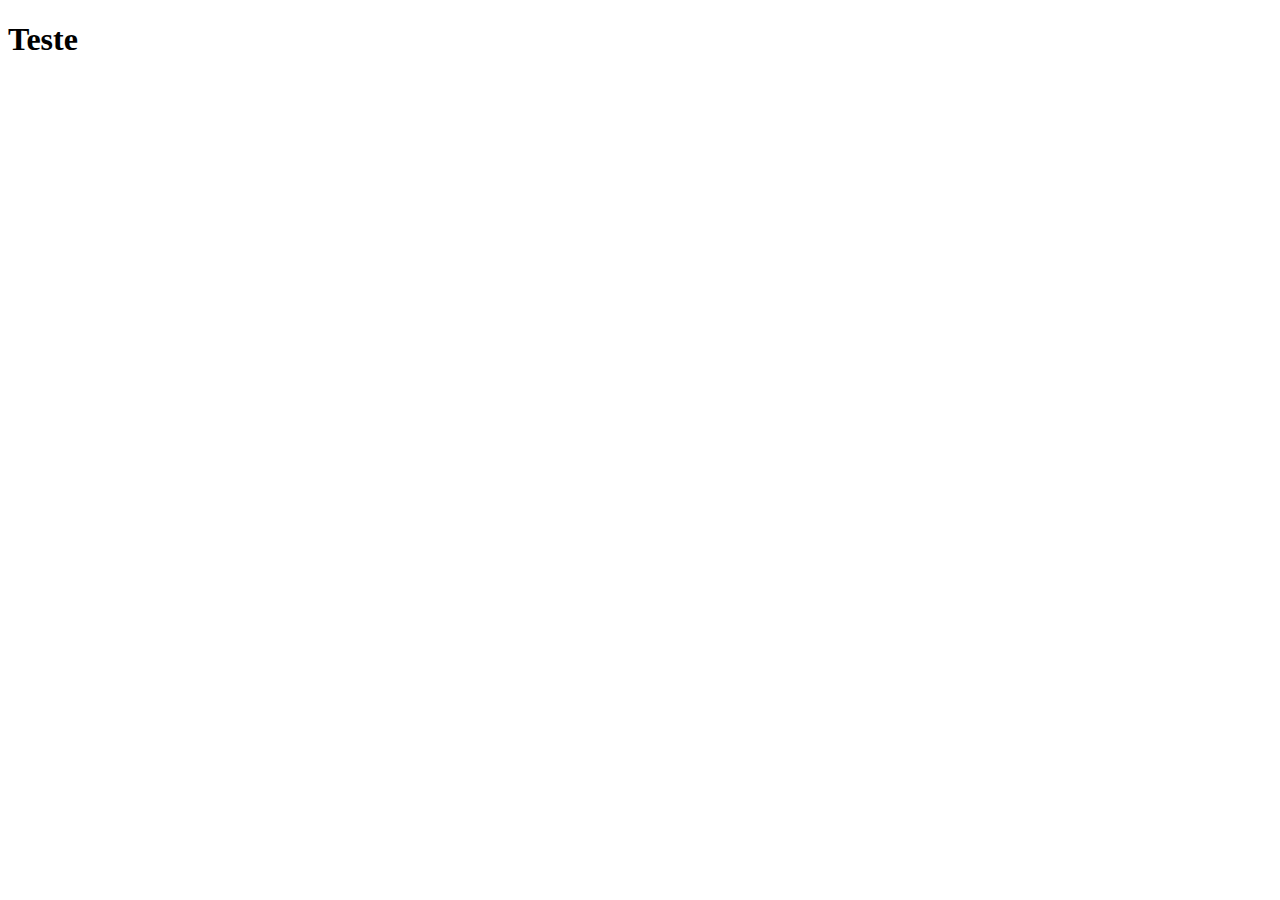
==== index.html @ cf48e691 "Criação do index" ====
<!DOCTYPE html>
<html lang="pt-br">
<head>
    <meta charset="UTF-8">
    <meta name="viewport" content="width=device-width, initial-scale=1.0">
    <link rel="shortcut icon" href="favicon.ico" type="image/x-icon">
    <title>Projeto Redes Sociais</title>
</head>
<body>
    <h1>Teste</h1>
</body>
</html>
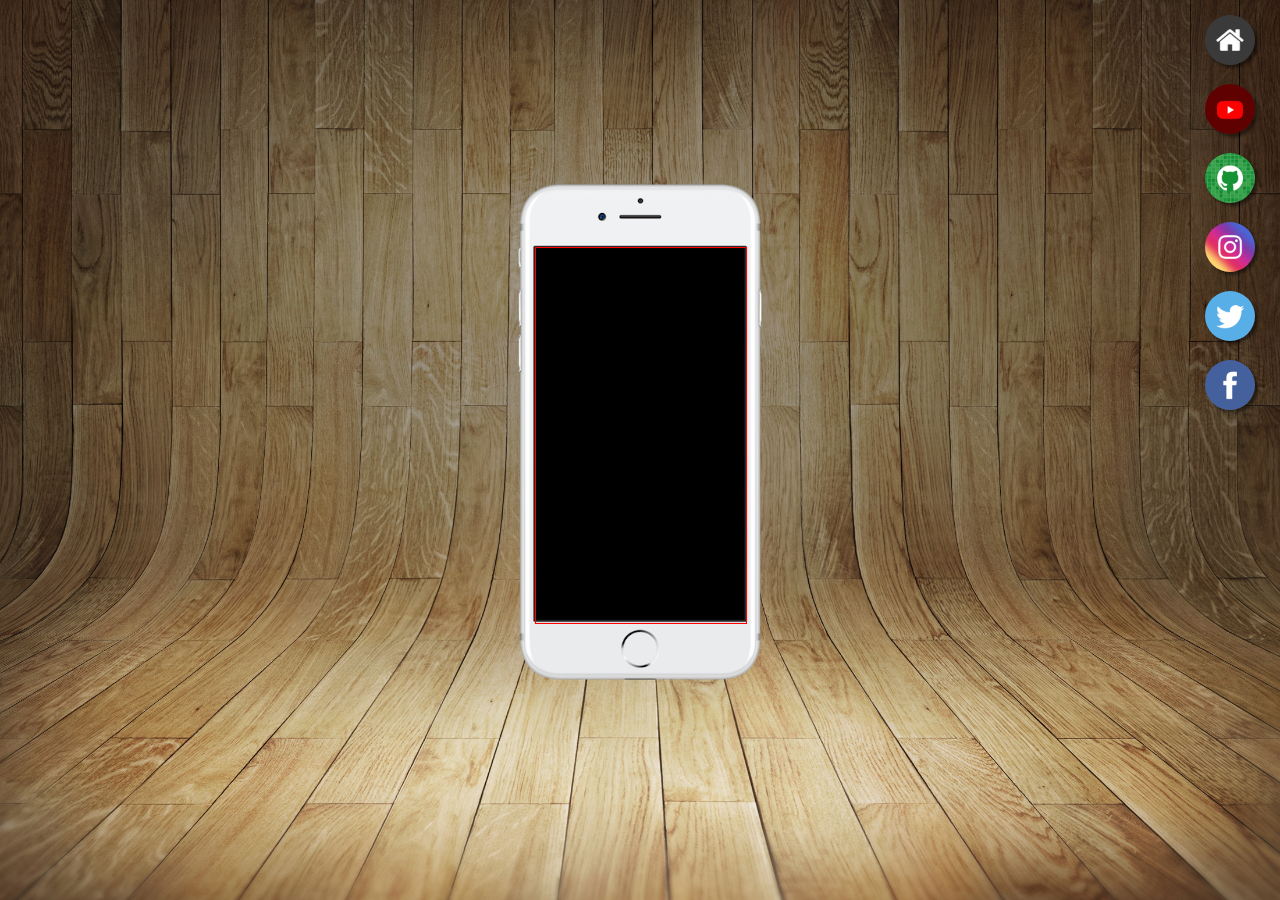
==== commit aa9e7067: "Criando conteudo e estilo do index" ====
--- a/index.html
+++ b/index.html
@@ -4,9 +4,24 @@
     <meta charset="UTF-8">
     <meta name="viewport" content="width=device-width, initial-scale=1.0">
     <link rel="shortcut icon" href="favicon.ico" type="image/x-icon">
+    <link rel="stylesheet" href="estilos/style.css">
     <title>Projeto Redes Sociais</title>
 </head>
 <body>
-    <h1>Teste</h1>
+    <main>
+        <section id="menu">
+            <ul>
+                <li><a href="#"><img src="imagens/logo-home.jpg" alt="Home"></a></li>
+                <li><a href="#"><img src="imagens/logo-youtube.jpg" alt="YouTube"></a></li>
+                <li><a href="#"><img src="imagens/logo-github.jpg" alt="GitHub"></a></li>
+                <li><a href="#"><img src="imagens/logo-instagram.jpg" alt="Instagram"></a></li>
+                <li><a href="#"><img src="imagens/logo-twitter.jpg" alt="Twitter"></a></li>
+                <li><a href="#"><img src="imagens/logo-facebook.jpg" alt="Facebook"></a></li>
+            </ul>
+        </section>
+        <section id="celular">
+            <iframe src="" name="tela"></iframe>
+        </section>
+    </main>
 </body>
 </html>--- a/estilos/style.css
+++ b/estilos/style.css
@@ -0,0 +1,62 @@
+@charset "UTF-8";
+
+* {
+    margin: 0;
+    border: 0;
+    padding: 0;
+}
+
+body {
+    background: black url('../imagens/fundo-madeira.jpg') center center no-repeat fixed;
+    background-size: cover;
+}
+
+main {
+    position: relative;
+    height: 96vh;
+}
+
+section {
+    position: absolute;
+}
+
+#celular {
+    width: 300px;
+    height: 500px;
+    background: transparent url('../imagens/frame-iphone.png') center center no-repeat fixed;
+    background-size: contain;
+    top: 50%;
+    left: 50%;
+    transform: translate(-50%,-50%);
+}
+
+#celular iframe {
+    position: relative;
+    border: 1px solid red;
+    top: 13%;
+    left: 15%;
+    width: 70%;
+    height: 75%;
+}
+
+#menu {
+    width: 100px;
+    height: 500px;
+    right: 0;
+}
+
+ul {
+    list-style-position: inside;
+    list-style-type: none;
+}
+
+li {
+    text-align: center;
+    margin: 15px 0;
+}
+
+li img {
+    width: 50%;
+    border-radius: 50%;
+    box-shadow: 3px 3px 3px rgba(0, 0, 0, 0.466);
+}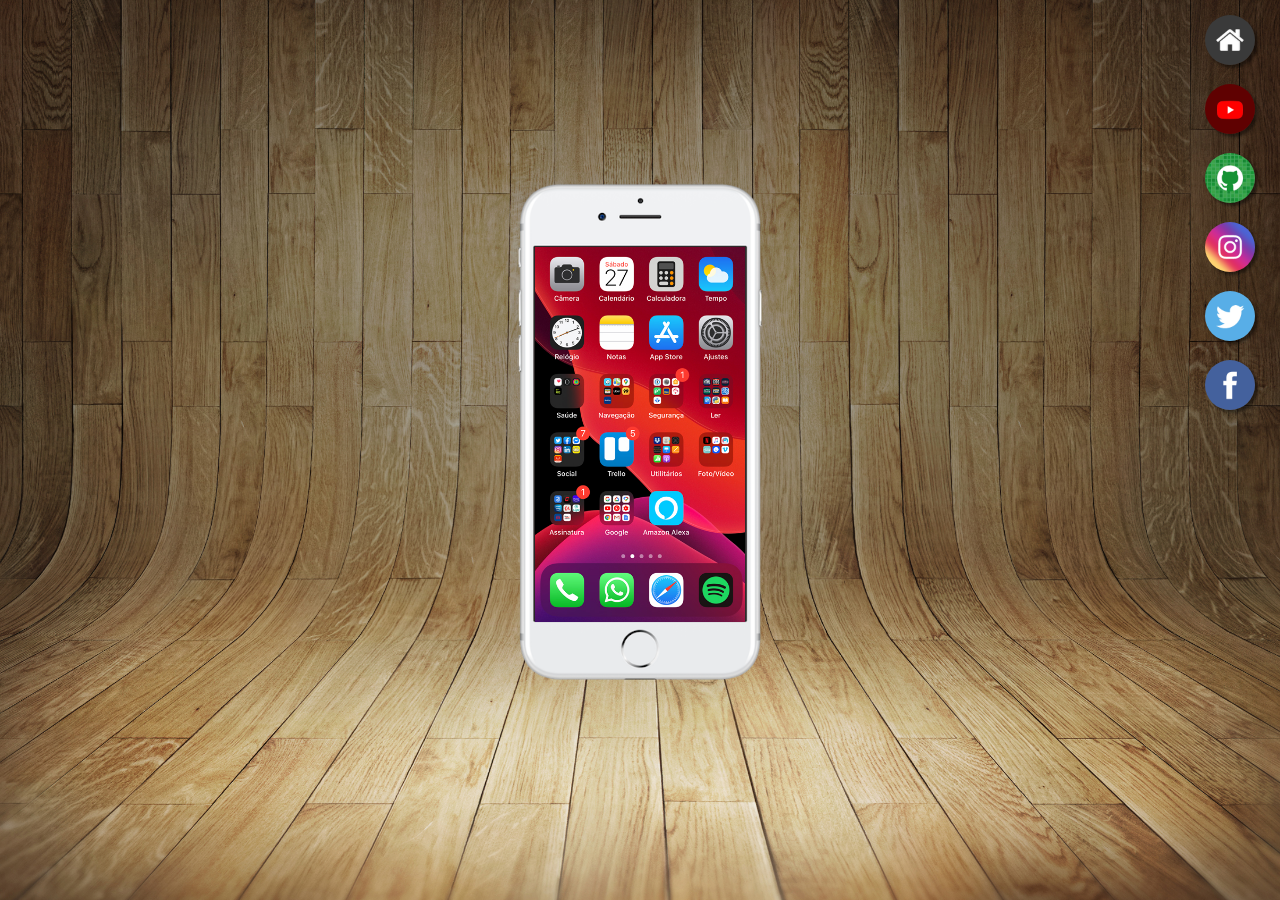
==== commit cbaff06c: "finalização projeto antes da aula" ====
--- a/index.html
+++ b/index.html
@@ -11,16 +11,16 @@
     <main>
         <section id="menu">
             <ul>
-                <li><a href="#"><img src="imagens/logo-home.jpg" alt="Home"></a></li>
-                <li><a href="#"><img src="imagens/logo-youtube.jpg" alt="YouTube"></a></li>
-                <li><a href="#"><img src="imagens/logo-github.jpg" alt="GitHub"></a></li>
-                <li><a href="#"><img src="imagens/logo-instagram.jpg" alt="Instagram"></a></li>
-                <li><a href="#"><img src="imagens/logo-twitter.jpg" alt="Twitter"></a></li>
-                <li><a href="#"><img src="imagens/logo-facebook.jpg" alt="Facebook"></a></li>
+                <li><a href="home.html" target="tela"><img src="imagens/logo-home.jpg" alt="Home"></a></li>
+                <li><a href="youtube.html" target="tela"><img src="imagens/logo-youtube.jpg" alt="YouTube"></a></li>
+                <li><a href="github.html" target="tela"><img src="imagens/logo-github.jpg" alt="GitHub"></a></li>
+                <li><a href="instagram.html" target="tela"><img src="imagens/logo-instagram.jpg" alt="Instagram"></a></li>
+                <li><a href="twitter.html" target="tela"><img src="imagens/logo-twitter.jpg" alt="Twitter"></a></li>
+                <li><a href="facebook.html" target="tela"><img src="imagens/logo-facebook.jpg" alt="Facebook"></a></li>
             </ul>
         </section>
         <section id="celular">
-            <iframe src="" name="tela"></iframe>
+            <iframe src="home.html" name="tela"></iframe>
         </section>
     </main>
 </body>
--- a/estilos/style.css
+++ b/estilos/style.css
@@ -32,7 +32,6 @@
 
 #celular iframe {
     position: relative;
-    border: 1px solid red;
     top: 13%;
     left: 15%;
     width: 70%;
@@ -56,7 +55,17 @@
 }
 
 li img {
+    position: relative;
+    top: 0;
+    left: 0;
     width: 50%;
     border-radius: 50%;
     box-shadow: 3px 3px 3px rgba(0, 0, 0, 0.466);
+    transition-duration: 0.3s;
+}
+
+li img:hover {
+    border: 1px solid white;
+    top: -5px;
+    left: -5px;
 }